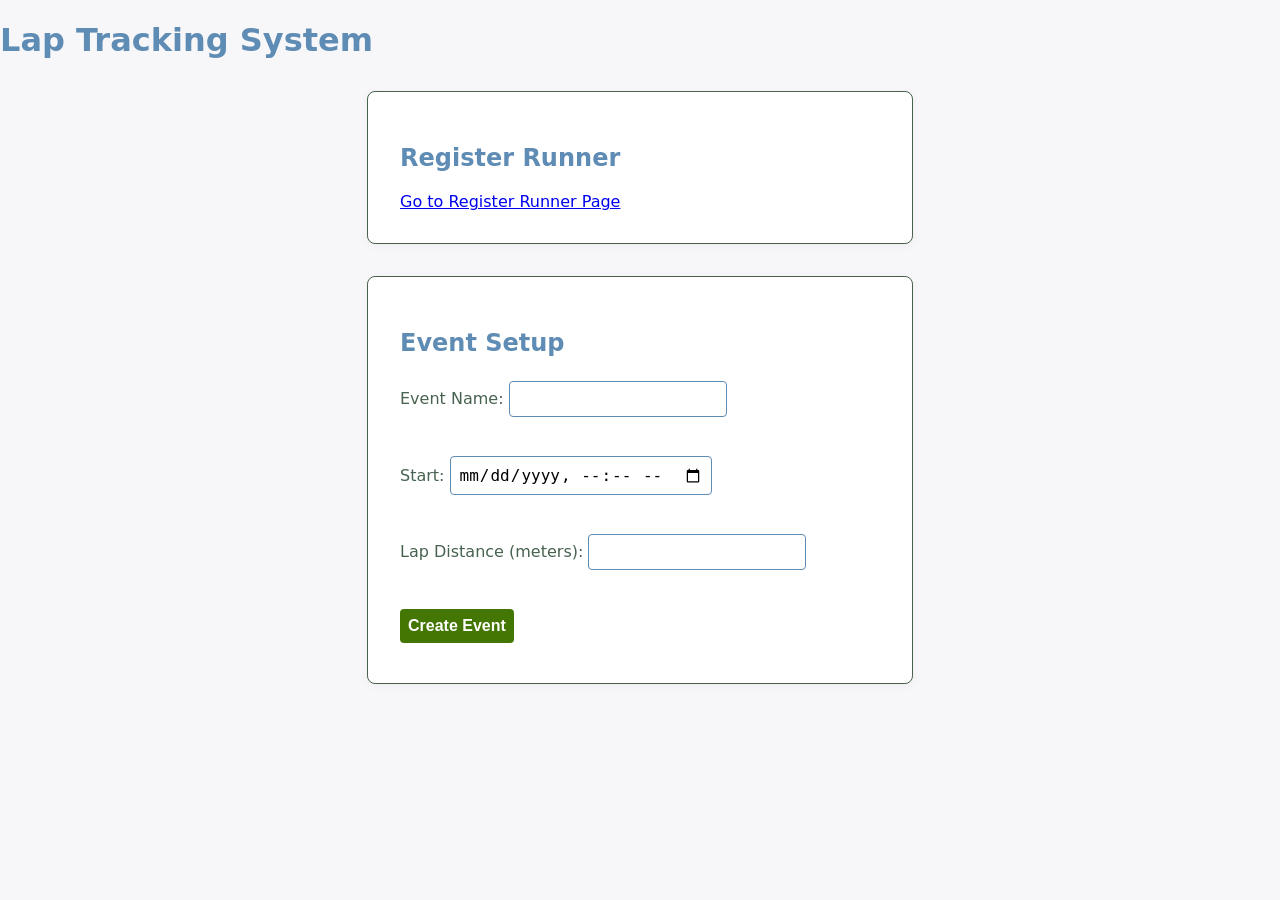
==== web/index.html @ 6c1e20ef "feat: implement all the things" ====
<!DOCTYPE html>
<html lang="en">
<head>
    <meta charset="UTF-8">
    <title>Go Embedded Web</title>
    <link rel="stylesheet" href="style.css">
    <script src="app.js"></script>
</head>
<body>
    <h1>Lap Tracking System</h1>

    <section>
        <h2>Register Runner</h2>
        <a href="register.html">Go to Register Runner Page</a>
    </section>

    <section>
        <h2>Record Lap</h2>
        <form id="lap-form">
            <label>Bib Number: <input type="text" name="bib_number" required></label>
            <button type="submit">Record Lap</button>
            <span id="lap-status"></span>
        </form>
        <div>
            <h3>Or scan barcode</h3>
            <video id="barcode-video" width="240" height="180" autoplay playsinline></video>
            <button type="button" id="barcode-scan-btn">Start Barcode Scan</button>
            <span id="barcode-status"></span>
        </div>
    </section>
    <script src="zxing.min.js"></script>

    <section id="event-setup-section">
        <h2>Event Setup</h2>
        <form id="event-setup-form">
            <label>Event Name: <input type="text" name="name" required></label><br>
            <label>Start: <input type="datetime-local" name="start" required></label><br>
            <label>Lap Distance (meters): <input type="number" name="lap_distance" required></label><br>
            <button type="submit">Create Event</button>
            <span id="event-setup-status"></span>
        </form>
    </section>
</body>
</html>
---- web/style.css ----
form label {
  display: block;
  margin-bottom: 1rem;
}

/* Color palette */
:root {
  --silver-lake-blue: #5f8cb4ff;
  --tiffany-blue: #98e2c6ff;
  --french-rose: #f75590ff;
  --avocado: #447604ff;
  --feldgrau: #47624fff;
  --background: #f7f7fa;
  --text: #222;
}

body {
  font-family: system-ui, sans-serif;
  background: var(--background);
  color: var(--text);
  margin: 0;
  padding: 0;
}

h1, h2, h3 {
  color: var(--silver-lake-blue);
}

section {
  background: #fff;
  border-radius: 8px;
  box-shadow: 0 2px 8px rgba(0,0,0,0.04);
  margin: 2rem auto;
  max-width: 480px;
  padding: 2rem;
  border: 1.5px solid var(--feldgrau);
}

form label {
  display: block;
  margin-bottom: 1rem;
  color: var(--feldgrau);
}

input, button, select {
  font-size: 1rem;
  padding: 0.5em;
  border-radius: 4px;
  border: 1px solid var(--silver-lake-blue);
  margin-top: 0.25em;
}

input:focus, select:focus {
  outline: 2px solid var(--avocado);
}

button {
  background: var(--avocado);
  color: #fff;
  border: none;
  cursor: pointer;
  transition: background 0.2s;
  font-weight: 600;
}
button:hover {
  background: var(--feldgrau);
}

#barcode-video, #webcam {
  border-radius: 6px;
  border: 2px solid var(--silver-lake-blue);
  margin-bottom: 0.5em;
}

#lap-status, #barcode-status, #event-setup-status {
  display: block;
  margin-top: 0.5em;
  color: var(--french-rose);
}

table {
  border-collapse: collapse;
  width: 90vw;
  max-width: 90vw;
  margin: 2em auto 0 auto;
  background: #fff;
  overflow: hidden;
  box-shadow: 0 2px 8px rgba(0,0,0,0.04);
  font-size: 2.1rem;
  table-layout: fixed;
}

#dashboard-table th:first-child, #dashboard-table td:first-child {
  width: 60px;
  min-width: 60px;
  max-width: 70px;
  padding: 0.25em 0.5em;
}

#dashboard-table th:nth-child(3), #dashboard-table td:nth-child(3) {
  width: 18vw;
  min-width: 180px;
  text-align: left;
}

#dashboard-table img {
  display: block;
  margin: 0 auto;
  max-width: 48px;
  max-height: 48px;
  border-radius: 50%;
}

th {
  background: var(--silver-lake-blue);
  color: var(--french-rose);
  padding: 0.5em 0.7em;
  font-weight: 700;
  letter-spacing: 0.03em;
  font-size: 1.5rem;
}

td {
  padding: 0.5em 0.7em;
  border-bottom: 1px solid var(--feldgrau);
  text-align: center;
  font-size: 1.3rem;
  height: 4.5vh;
}

tr {
  height: 4.5vh;
}

tr:last-child td {
  border-bottom: none;
}
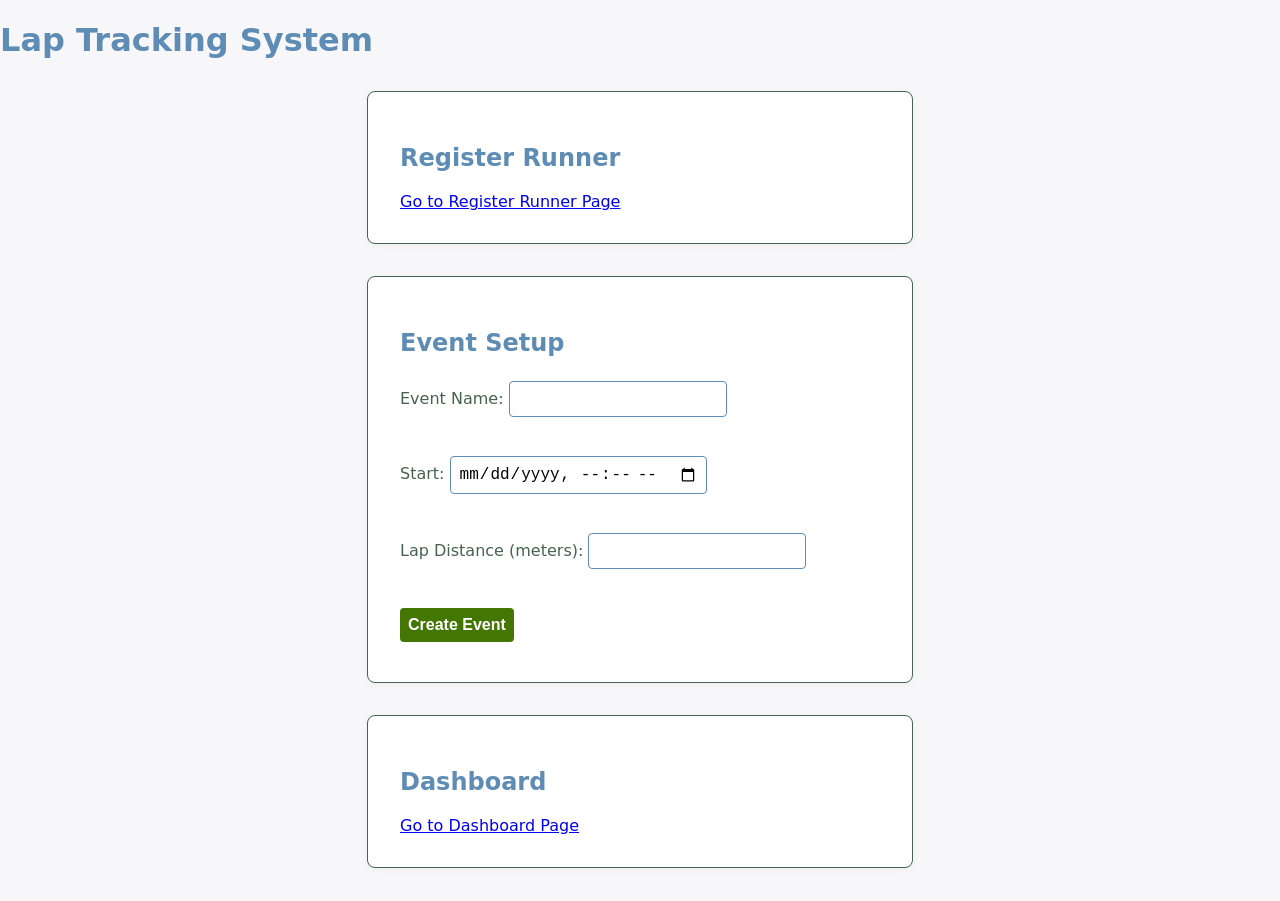
==== commit f64237c9: "fix: update website and sqlite driver" ====
--- a/web/index.html
+++ b/web/index.html
@@ -21,12 +21,6 @@
             <button type="submit">Record Lap</button>
             <span id="lap-status"></span>
         </form>
-        <div>
-            <h3>Or scan barcode</h3>
-            <video id="barcode-video" width="240" height="180" autoplay playsinline></video>
-            <button type="button" id="barcode-scan-btn">Start Barcode Scan</button>
-            <span id="barcode-status"></span>
-        </div>
     </section>
     <script src="zxing.min.js"></script>
 
@@ -40,5 +34,10 @@
             <span id="event-setup-status"></span>
         </form>
     </section>
+
+    <section>
+        <h2>Dashboard</h2>
+        <a href="dashboard.html">Go to Dashboard Page</a>
+    </section>
 </body>
 </html>
